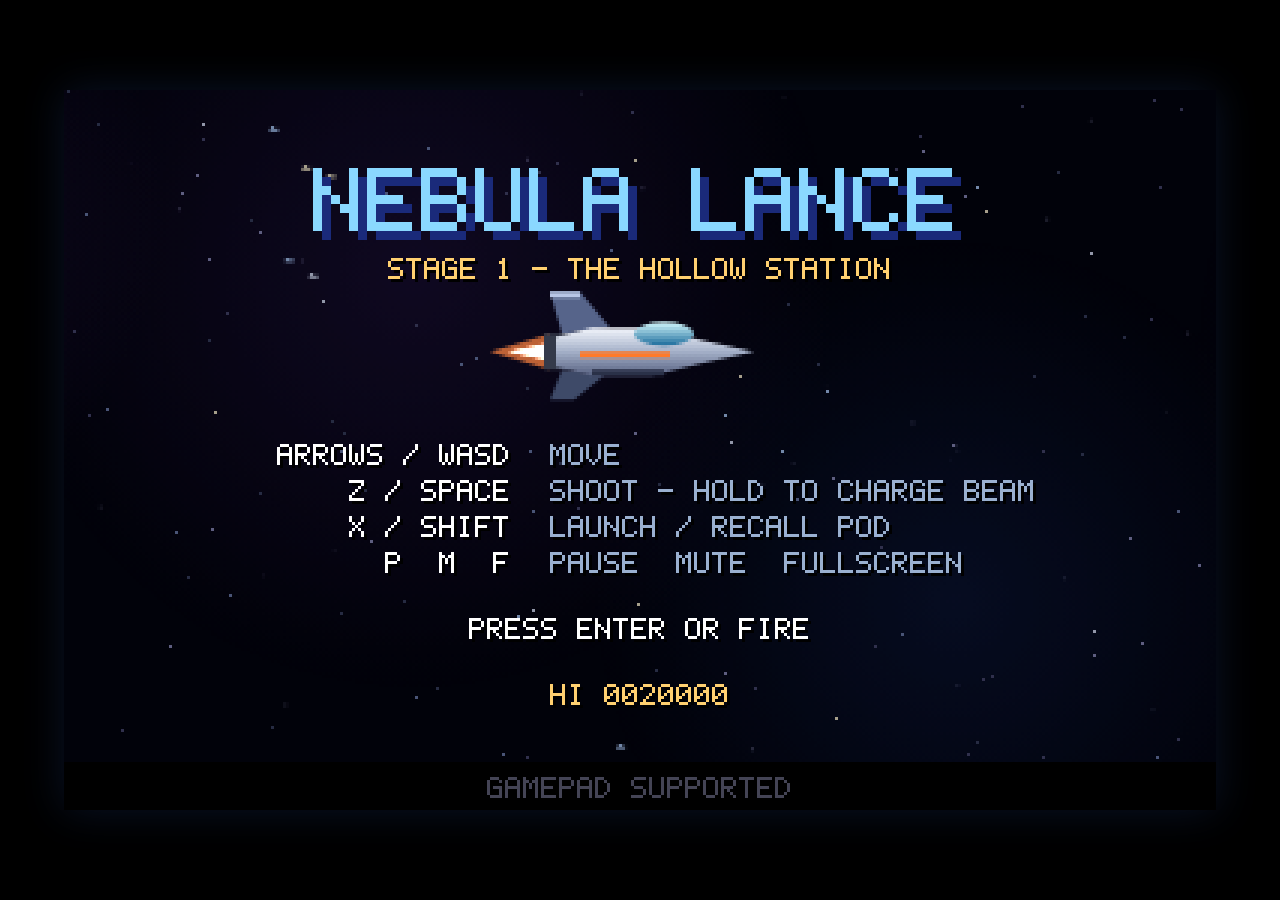
==== index.html @ 91e291e1 "Add playable stage 1 of Nebula Lance, a browser side-scrolling shooter A classic arcade-style horizo" ====
<!doctype html>
<html lang="en">
<head>
  <meta charset="utf-8">
  <meta name="viewport" content="width=device-width, initial-scale=1">
  <title>Nebula Lance</title>
  <link rel="stylesheet" href="style.css">
</head>
<body>
  <canvas id="screen" width="384" height="240"></canvas>
  <script type="module" src="src/main.js"></script>
</body>
</html>
---- style.css ----
html, body {
  margin: 0;
  height: 100%;
  background: #000;
  overflow: hidden;
}
body {
  display: flex;
  align-items: center;
  justify-content: center;
}
canvas {
  display: block;
  image-rendering: pixelated;
  image-rendering: crisp-edges;
  background: #000;
  box-shadow: 0 0 40px rgba(60, 120, 255, 0.15);
}
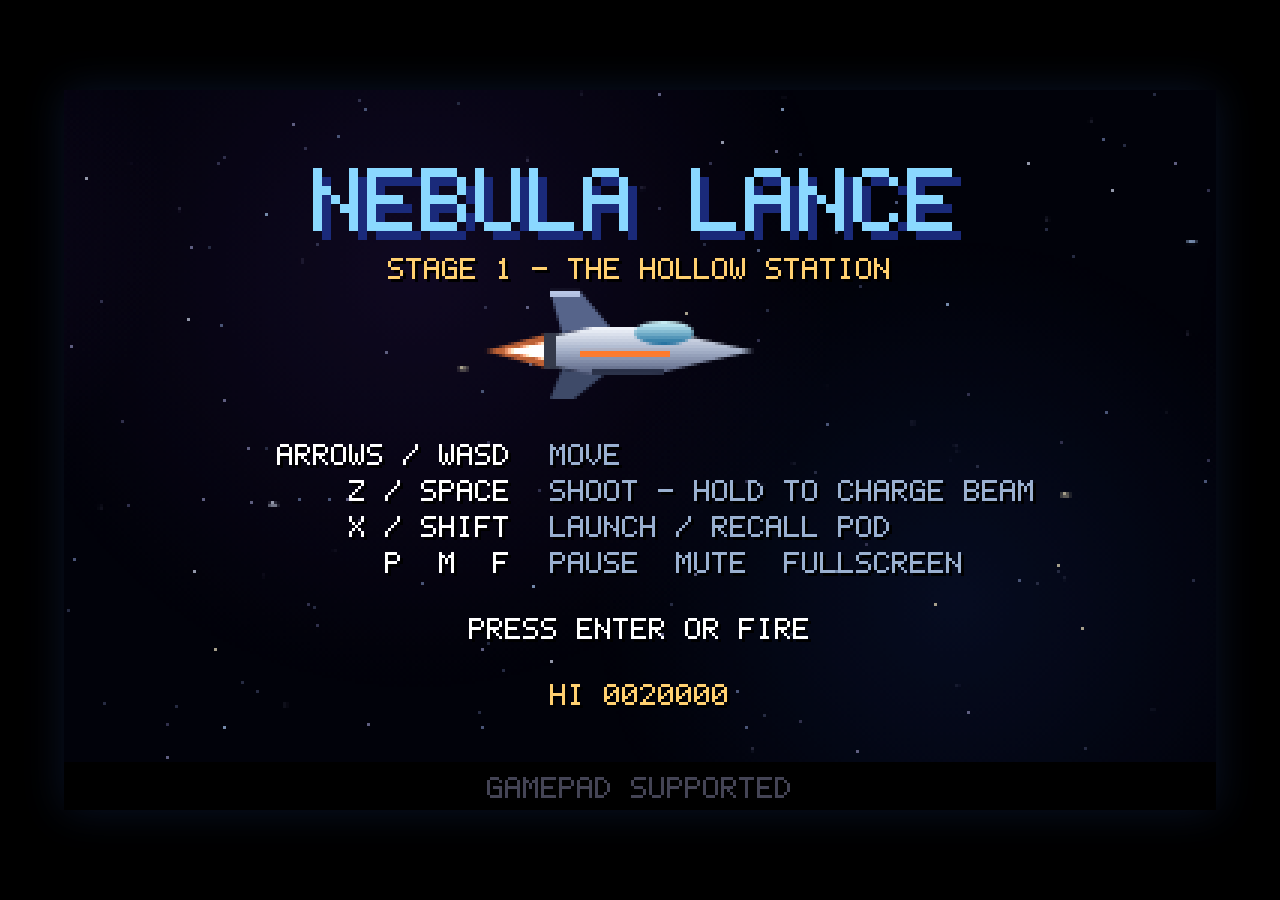
==== commit da4cbdea: "Render the player ship and pod as 3D models Adds a WebGL layer (Three.js, vendored so there is still" ====
--- a/index.html
+++ b/index.html
@@ -7,7 +7,10 @@
   <link rel="stylesheet" href="style.css">
 </head>
 <body>
-  <canvas id="screen" width="384" height="240"></canvas>
+  <div id="wrap">
+    <canvas id="screen" width="384" height="240"></canvas>
+    <canvas id="screen3d"></canvas>
+  </div>
   <script type="module" src="src/main.js"></script>
 </body>
 </html>
--- a/style.css
+++ b/style.css
@@ -16,3 +16,18 @@
   background: #000;
   box-shadow: 0 0 40px rgba(60, 120, 255, 0.15);
 }
+
+#wrap {
+  position: relative;
+  line-height: 0;
+}
+#wrap #screen { position: relative; display: block; }
+#wrap #screen3d { position: absolute; left: 0; top: 0; }
+/* The 3D layer covers the playfield only, leaving the HUD strip to the 2D canvas. */
+#screen3d {
+  width: 100%;
+  height: 93.3333%;
+  pointer-events: none;
+  background: transparent;
+  box-shadow: none;
+}
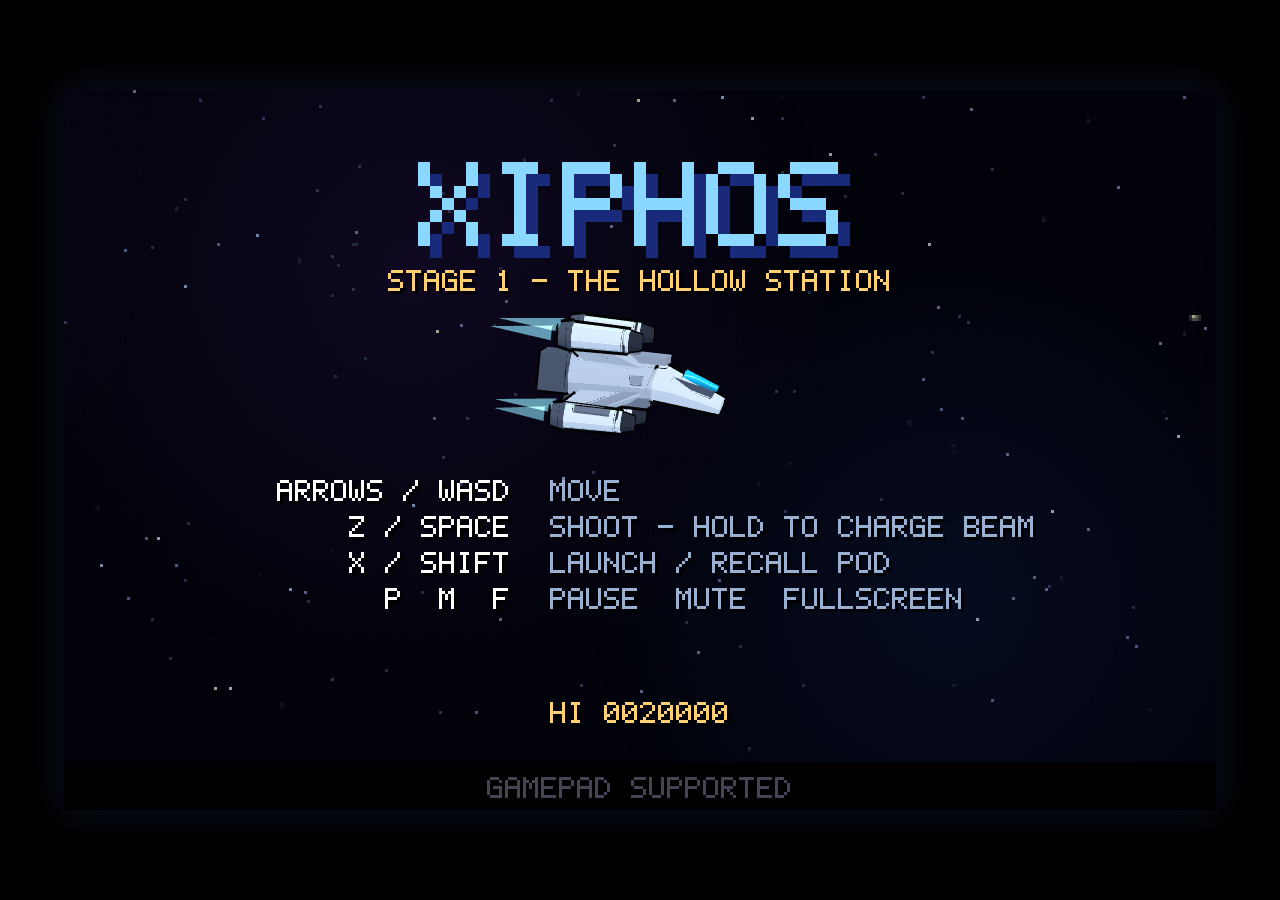
==== commit bf950c83: "Rename the game to Xiphos and show the 3D ship on the title screen The title screen drew the old fla" ====
--- a/index.html
+++ b/index.html
@@ -3,7 +3,7 @@
 <head>
   <meta charset="utf-8">
   <meta name="viewport" content="width=device-width, initial-scale=1">
-  <title>Nebula Lance</title>
+  <title>Xiphos</title>
   <link rel="stylesheet" href="style.css">
 </head>
 <body>
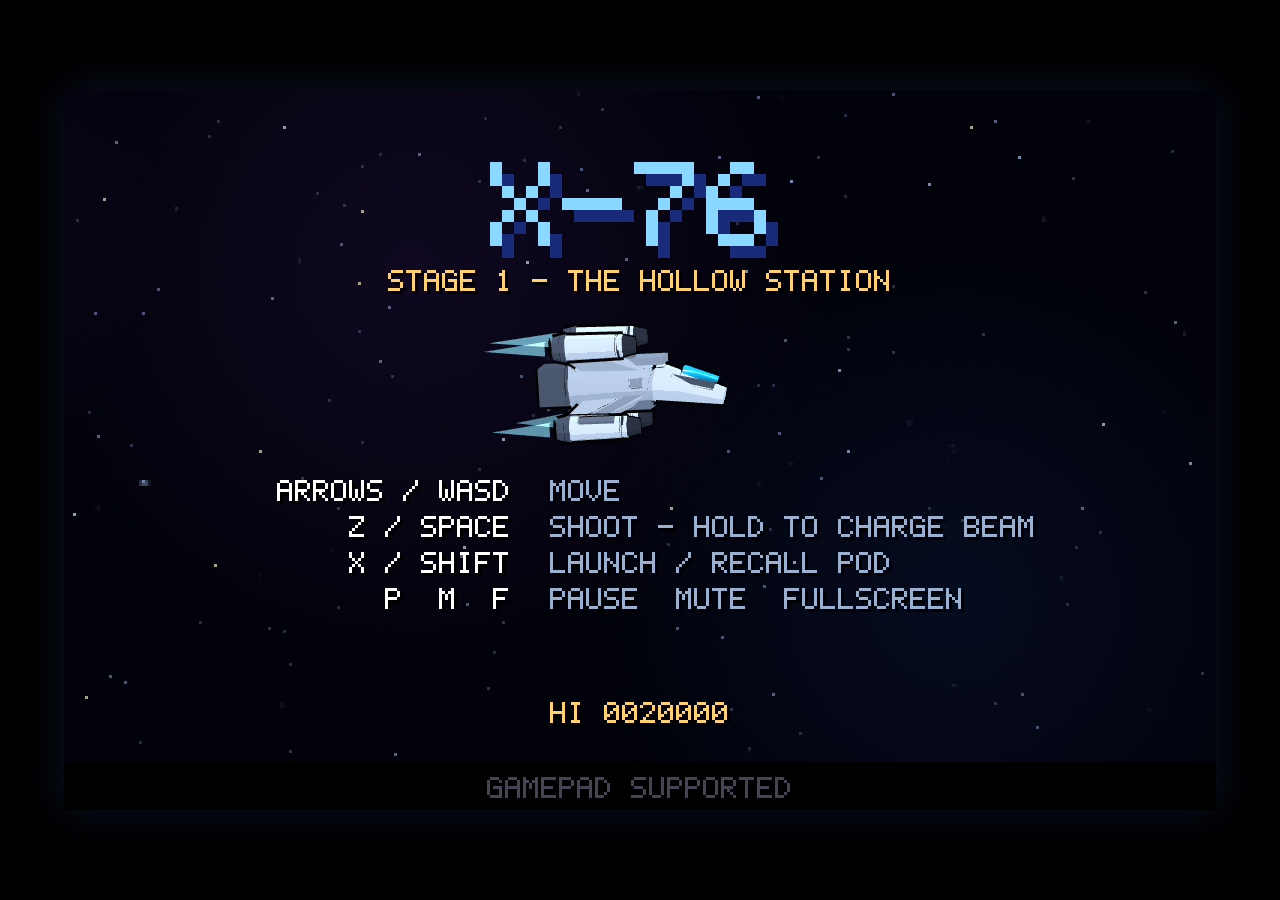
==== commit d335681e: "Rename the game from Xiphos to X-76 Owner chose the new name (#24) and asked for the GitHub repo to " ====
--- a/index.html
+++ b/index.html
@@ -3,7 +3,7 @@
 <head>
   <meta charset="utf-8">
   <meta name="viewport" content="width=device-width, initial-scale=1">
-  <title>Xiphos</title>
+  <title>X-76</title>
   <link rel="stylesheet" href="style.css">
 </head>
 <body>
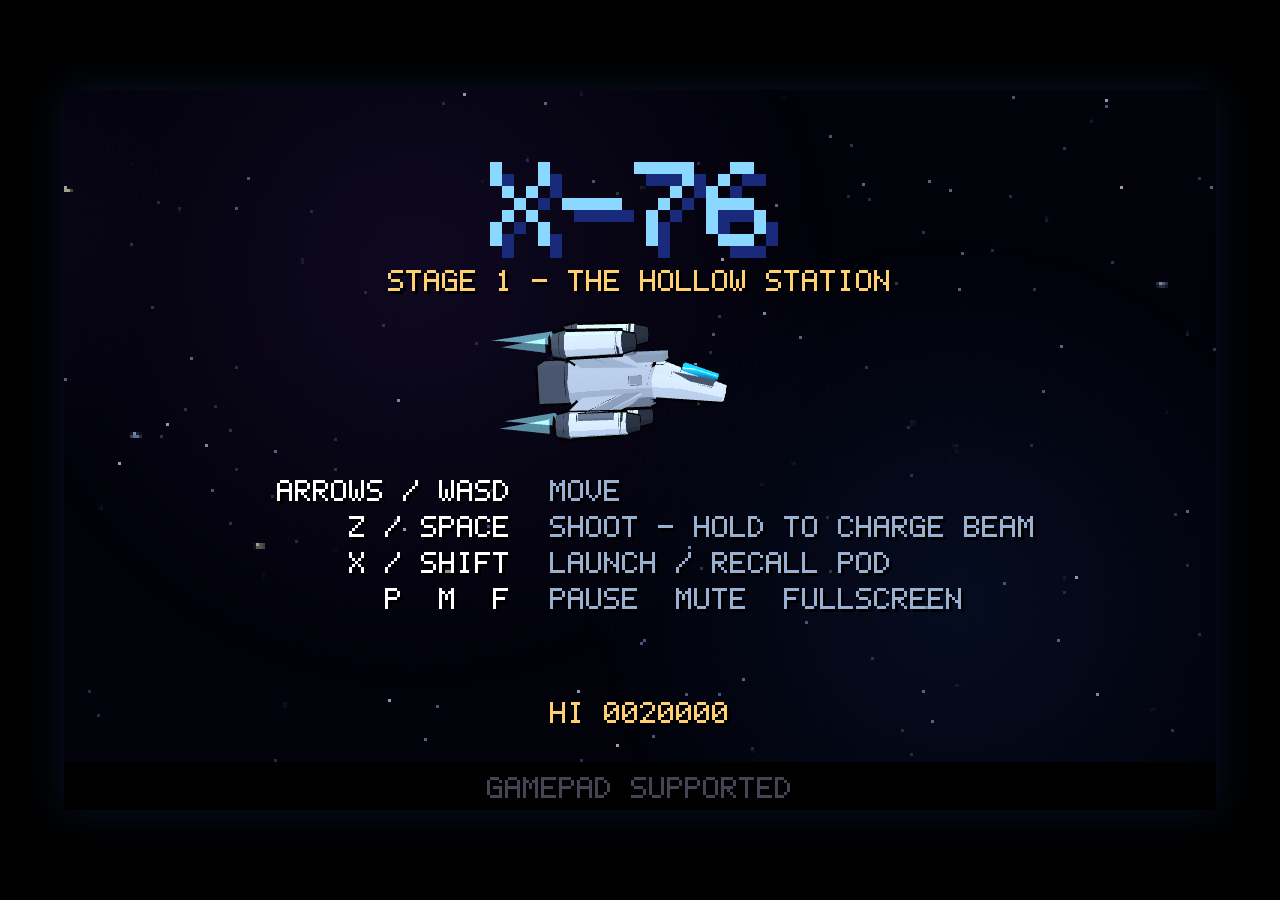
==== commit 3f080017: "Add touch controls for phones and tablets The game was keyboard- and gamepad-only, so it couldn't be" ====
--- a/index.html
+++ b/index.html
@@ -2,7 +2,7 @@
 <html lang="en">
 <head>
   <meta charset="utf-8">
-  <meta name="viewport" content="width=device-width, initial-scale=1">
+  <meta name="viewport" content="width=device-width, initial-scale=1, maximum-scale=1, user-scalable=no">
   <title>X-76</title>
   <link rel="stylesheet" href="style.css">
 </head>
@@ -11,6 +11,7 @@
     <canvas id="screen" width="384" height="240"></canvas>
     <canvas id="screen3d"></canvas>
   </div>
+  <div id="rotateHint">ROTATE YOUR DEVICE<br>FOR THE BEST EXPERIENCE</div>
   <script type="module" src="src/main.js"></script>
 </body>
 </html>
--- a/style.css
+++ b/style.css
@@ -3,6 +3,8 @@
   height: 100%;
   background: #000;
   overflow: hidden;
+  touch-action: none;
+  overscroll-behavior: none;
 }
 body {
   display: flex;
@@ -31,3 +33,114 @@
   background: transparent;
   box-shadow: none;
 }
+
+/* Shown on phones/tablets in portrait; pure CSS so it needs no game state. */
+#rotateHint { display: none; }
+@media (pointer: coarse) and (orientation: portrait) {
+  #rotateHint {
+    display: flex;
+    position: fixed;
+    inset: 0;
+    z-index: 50;
+    align-items: center;
+    justify-content: center;
+    padding: 24px;
+    text-align: center;
+    background: #000;
+    color: #9ab0d0;
+    font: 14px/1.6 monospace;
+  }
+}
+
+/* Touch controls: an overlay over the playfield, shown on coarse pointers
+   (or after the first real touch) and never on a desktop mouse. It feeds
+   the same Input actions as keyboard/gamepad; see src/touch.js. */
+#touch {
+  position: absolute;
+  inset: 0;
+  display: none;
+  pointer-events: none;
+  touch-action: none;
+  user-select: none;
+  -webkit-user-select: none;
+  -webkit-tap-highlight-color: transparent;
+}
+#touch.active { display: block; }
+
+.touchZone { position: absolute; pointer-events: auto; touch-action: none; }
+
+#touchStickZone { left: 0; bottom: 0; width: 45%; height: 65%; }
+#touchStick {
+  position: absolute;
+  width: 88px;
+  height: 88px;
+  margin: -44px;
+  border-radius: 50%;
+  background: rgba(255, 255, 255, 0.08);
+  border: 2px solid rgba(255, 255, 255, 0.25);
+  display: none;
+}
+#touchStick.on { display: block; }
+#touchStickKnob {
+  position: absolute;
+  left: 50%;
+  top: 50%;
+  width: 40px;
+  height: 40px;
+  margin: -20px;
+  border-radius: 50%;
+  background: rgba(255, 255, 255, 0.35);
+}
+
+.touchBtn {
+  position: absolute;
+  pointer-events: auto;
+  touch-action: none;
+  border-radius: 50%;
+  border: 2px solid rgba(255, 255, 255, 0.3);
+  background: rgba(255, 255, 255, 0.1);
+  color: #cfe4ff;
+  font: 700 13px/1 monospace;
+  display: flex;
+  align-items: center;
+  justify-content: center;
+  padding: 0;
+}
+.touchBtn.on { background: rgba(255, 255, 255, 0.3); }
+
+#touchFire {
+  right: 4%;
+  bottom: 8%;
+  width: 84px;
+  height: 84px;
+  overflow: hidden;
+}
+#touchFireRing {
+  position: absolute;
+  inset: -3px;
+  border-radius: 50%;
+  background: conic-gradient(#8ad8ff var(--chargeDeg, 0deg), transparent 0);
+  opacity: 0;
+  pointer-events: none;
+}
+#touchPod { right: 32%; bottom: 26%; width: 54px; height: 54px; }
+#touchPause { right: 3%; top: 3%; width: 40px; height: 40px; }
+
+#touchPauseMenu {
+  position: absolute;
+  right: 3%;
+  top: 13%;
+  display: none;
+  flex-direction: column;
+  gap: 8px;
+}
+#touchPauseMenu.on { display: flex; }
+.touchBtnFlat {
+  position: static;
+  border-radius: 8px;
+  width: 64px;
+  height: 32px;
+}
+
+#touchStart { inset: 0; display: none; }
+#touchStart.on { display: block; }
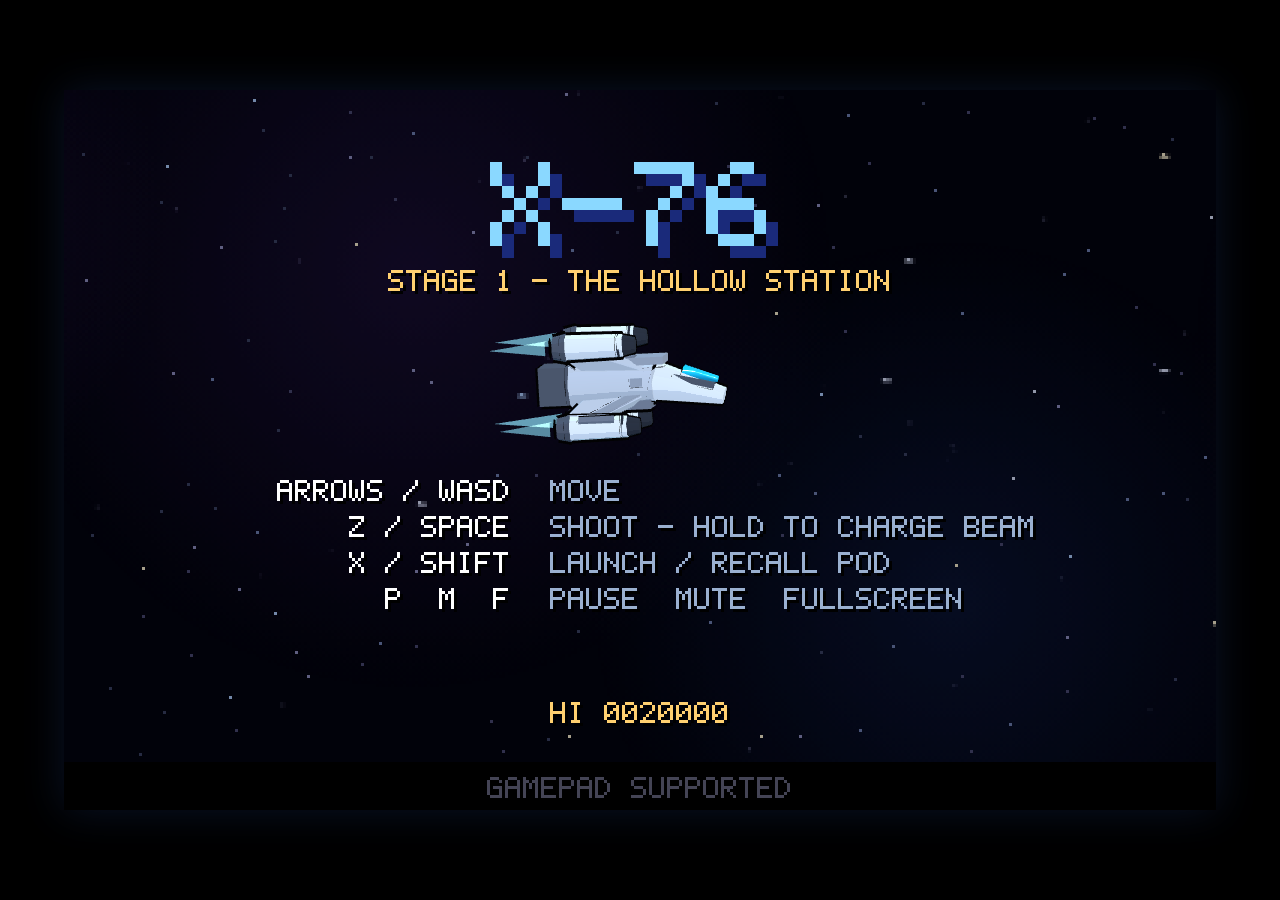
==== commit b779e344: "Make iPhone fullscreen work via Add to Home Screen iPhone Safari has no element Fullscreen API on an" ====
--- a/index.html
+++ b/index.html
@@ -2,7 +2,15 @@
 <html lang="en">
 <head>
   <meta charset="utf-8">
-  <meta name="viewport" content="width=device-width, initial-scale=1, maximum-scale=1, user-scalable=no">
+  <meta name="viewport" content="width=device-width, initial-scale=1, maximum-scale=1, user-scalable=no, viewport-fit=cover">
+  <!-- iPhone Safari has no element fullscreen; launching from the Home Screen
+       as a web app is the only way to lose the browser UI there (#56). -->
+  <link rel="manifest" href="manifest.webmanifest">
+  <meta name="apple-mobile-web-app-capable" content="yes">
+  <meta name="mobile-web-app-capable" content="yes">
+  <meta name="apple-mobile-web-app-status-bar-style" content="black-translucent">
+  <meta name="apple-mobile-web-app-title" content="X-76">
+  <meta name="theme-color" content="#000000">
   <title>X-76</title>
   <link rel="stylesheet" href="style.css">
 </head>
--- a/style.css
+++ b/style.css
@@ -6,10 +6,16 @@
   touch-action: none;
   overscroll-behavior: none;
 }
+/* viewport-fit=cover lets the page run under the notch / Dynamic Island and
+   home indicator; the padding keeps the canvas (and the touch controls laid
+   over it) clear of them. fit() in main.js sizes to this padded box. */
 body {
   display: flex;
   align-items: center;
   justify-content: center;
+  box-sizing: border-box;
+  padding: env(safe-area-inset-top) env(safe-area-inset-right)
+           env(safe-area-inset-bottom) env(safe-area-inset-left);
 }
 canvas {
   display: block;
@@ -17,11 +23,13 @@
   image-rendering: crisp-edges;
   background: #000;
   box-shadow: 0 0 40px rgba(60, 120, 255, 0.15);
+  touch-action: none;
 }
 
 #wrap {
   position: relative;
   line-height: 0;
+  touch-action: none;
 }
 #wrap #screen { position: relative; display: block; }
 #wrap #screen3d { position: absolute; left: 0; top: 0; }
@@ -67,7 +75,11 @@
 }
 #touch.active { display: block; }
 
-.touchZone { position: absolute; pointer-events: auto; touch-action: none; }
+/* z-index is explicit, not left to DOM order: #touchStart covers the whole
+   overlay to catch "tap anywhere = start", and every real control must stay
+   above it regardless of markup order or it silently swallows the tap
+   (see #52). */
+.touchZone { position: absolute; pointer-events: auto; touch-action: none; z-index: 1; }
 
 #touchStickZone { left: 0; bottom: 0; width: 45%; height: 65%; }
 #touchStick {
@@ -96,6 +108,7 @@
   position: absolute;
   pointer-events: auto;
   touch-action: none;
+  z-index: 1;
   border-radius: 50%;
   border: 2px solid rgba(255, 255, 255, 0.3);
   background: rgba(255, 255, 255, 0.1);
@@ -125,6 +138,7 @@
 }
 #touchPod { right: 32%; bottom: 26%; width: 54px; height: 54px; }
 #touchPause { right: 3%; top: 3%; width: 40px; height: 40px; }
+#touchFull { right: calc(3% + 48px); top: 3%; width: 40px; height: 40px; }
 
 #touchPauseMenu {
   position: absolute;
@@ -142,5 +156,31 @@
   height: 32px;
 }
 
-#touchStart { inset: 0; display: none; }
+/* Below the other .touchZone/.touchBtn elements (z-index: 1) even though it
+   also has class .touchZone - an ID selector beats a class one regardless
+   of source order, so this can't be undone by reordering the markup. */
+#touchStart { inset: 0; display: none; z-index: 0; }
 #touchStart.on { display: block; }
+
+/* "Add to Home Screen" explainer the FS button shows on iPhone, which has no
+   element fullscreen (see #56 and src/touch.js). Above every touch control. */
+#homeScreenHint {
+  position: absolute;
+  inset: 0;
+  z-index: 10;
+  display: flex;
+  flex-direction: column;
+  align-items: center;
+  justify-content: center;
+  gap: 14px;
+  padding: 16px;
+  border: 0;
+  background: #000;
+  color: #9ab0d0;
+  font: 13px/1.6 monospace;
+  text-align: center;
+  touch-action: manipulation;
+  -webkit-tap-highlight-color: transparent;
+}
+#homeScreenHint b { color: #cfe4ff; }
+#homeScreenHint i { font-style: normal; opacity: 0.6; }
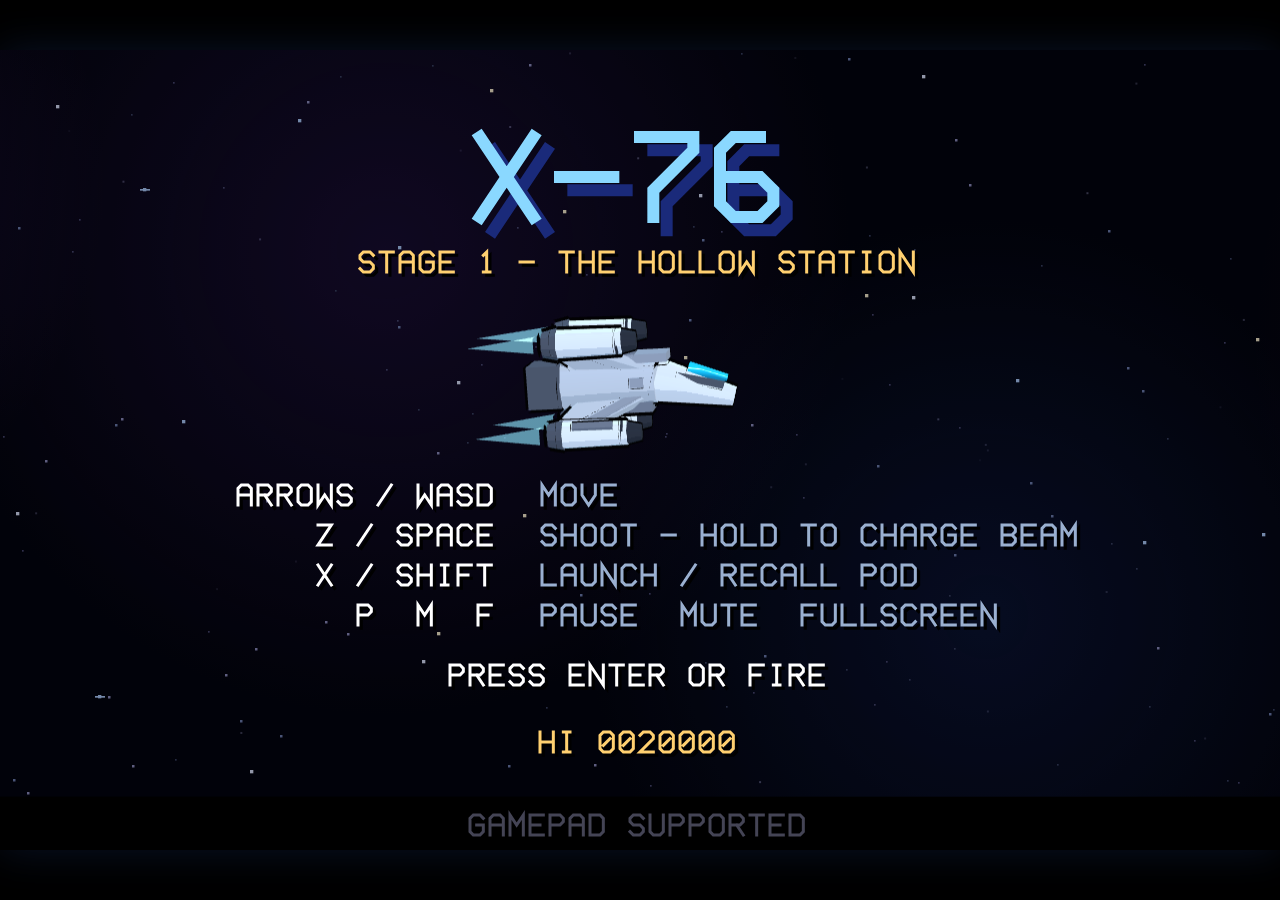
==== commit 9241fae8: "Build the terrain in 3D and stack three render layers Terrain was the last big flat element next to " ====
--- a/index.html
+++ b/index.html
@@ -16,8 +16,10 @@
 </head>
 <body>
   <div id="wrap">
+    <!-- Back to front: background, 3D layer, sprites + HUD (see main.js). -->
+    <canvas id="back" width="384" height="240"></canvas>
+    <canvas id="screen3d"></canvas>
     <canvas id="screen" width="384" height="240"></canvas>
-    <canvas id="screen3d"></canvas>
   </div>
   <div id="rotateHint">ROTATE YOUR DEVICE<br>FOR THE BEST EXPERIENCE</div>
   <script type="module" src="src/main.js"></script>
--- a/style.css
+++ b/style.css
@@ -19,8 +19,6 @@
 }
 canvas {
   display: block;
-  image-rendering: pixelated;
-  image-rendering: crisp-edges;
   background: #000;
   box-shadow: 0 0 40px rgba(60, 120, 255, 0.15);
   touch-action: none;
@@ -31,8 +29,16 @@
   line-height: 0;
   touch-action: none;
 }
-#wrap #screen { position: relative; display: block; }
-#wrap #screen3d { position: absolute; left: 0; top: 0; }
+#wrap #back { position: relative; display: block; }
+#wrap #screen3d, #wrap #screen { position: absolute; left: 0; top: 0; }
+/* The front 2D layer: sprites, HUD and overlays over the 3D layer. */
+#screen {
+  width: 100%;
+  height: 100%;
+  pointer-events: none;
+  background: transparent;
+  box-shadow: none;
+}
 /* The 3D layer covers the playfield only, leaving the HUD strip to the 2D canvas. */
 #screen3d {
   width: 100%;
